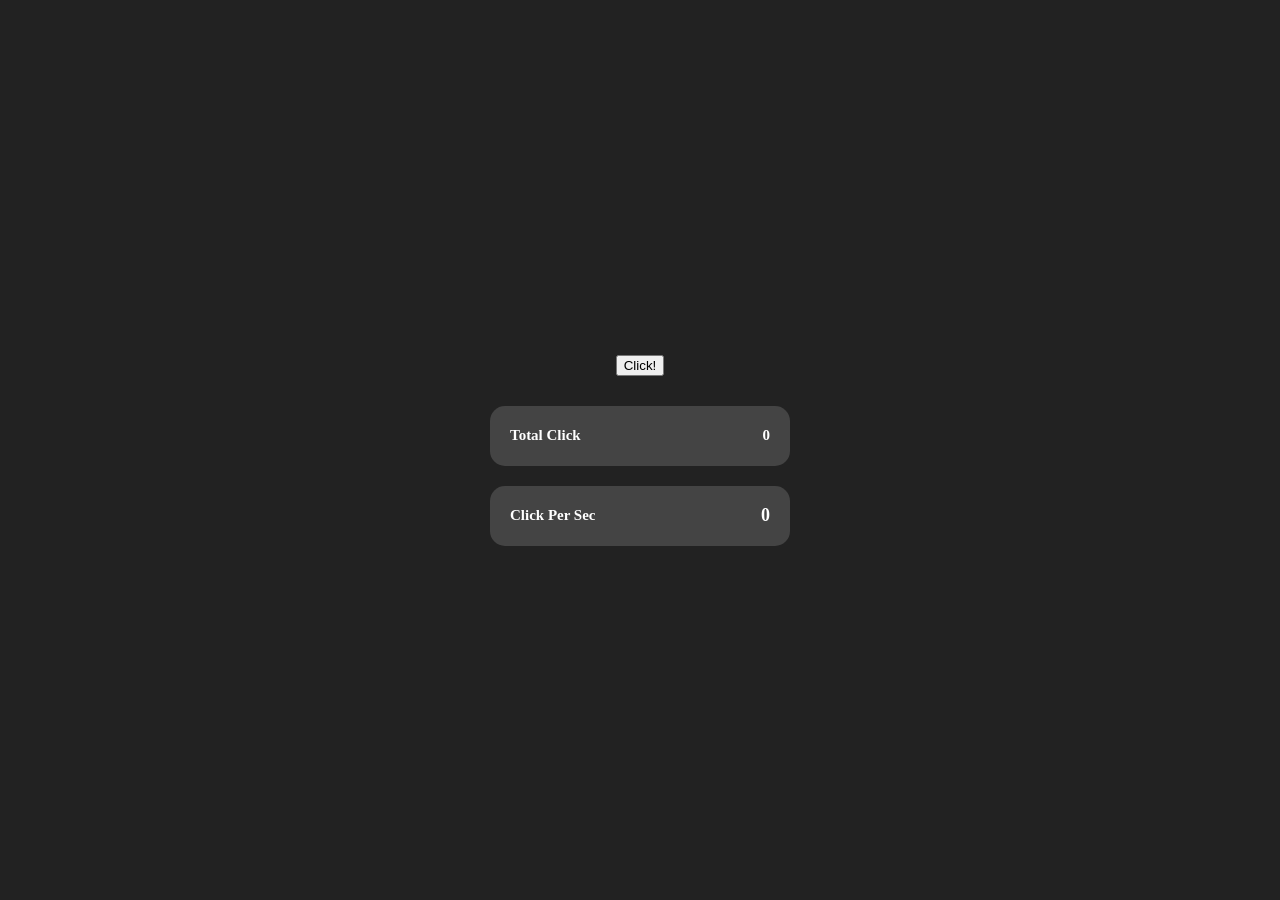
==== index.html @ 755f74ff "Remove duplicate script tag in index.html Signed-off-by: facrin222 <mandu0611@naver.com>" ====
<!DOCTYPE html>
<html lang="ko">
<head>
    <meta charset="UTF-8">
    <meta name="viewport" content="width=device-width, initial-scale=1.0">

    <title>Just Click in Circle</title>

    <link rel="stylesheet" href="main/style.css">
    <script src="main/script.js" defer></script>
</head>
<body>
    <!-- basic button -->
    <button id="clickButton">Click!</button>

    <!-- TC display -->
    <div id="clickDisplay">
        <span id="clickLabel">Total Click</span>
        <span id="clickCount">0</span>
    </div>

    <!-- CPS display -->
    <div id="clickPerSecDisplay">
        <span id="clickPerSecLabel">Click Per Sec</span>
        <span id="clickPerSec">0</span>
    </div>
</body>
</html>
---- main/style.css ----
body {
    margin: 0;

    width: 100vw;
    height: 100vh;

    display: flex;
    flex-direction: column;
    justify-content: center;
    align-items: center;
    gap: 30px;

    background-color: #222;
}

#clickDisplay,
#clickPerSecDisplay {
    width: 300px;
    height: 60px;

    display: flex;
    align-items: center;
    justify-content: space-between;

    padding: 0 20px;
    box-sizing: border-box;

    border-radius: 15px;

    background-color: #444;
}

#clickPerSecDisplay {
    margin-top: -10px;
}

#clickLabel,
#clickCount,
#clickPerSecLabel {
    font-size: 15px;
    font-weight: bold;

    color: white;
}

#clickPerSec {
    font-size: 18px;
    font-weight: bold;

    color: white;
}
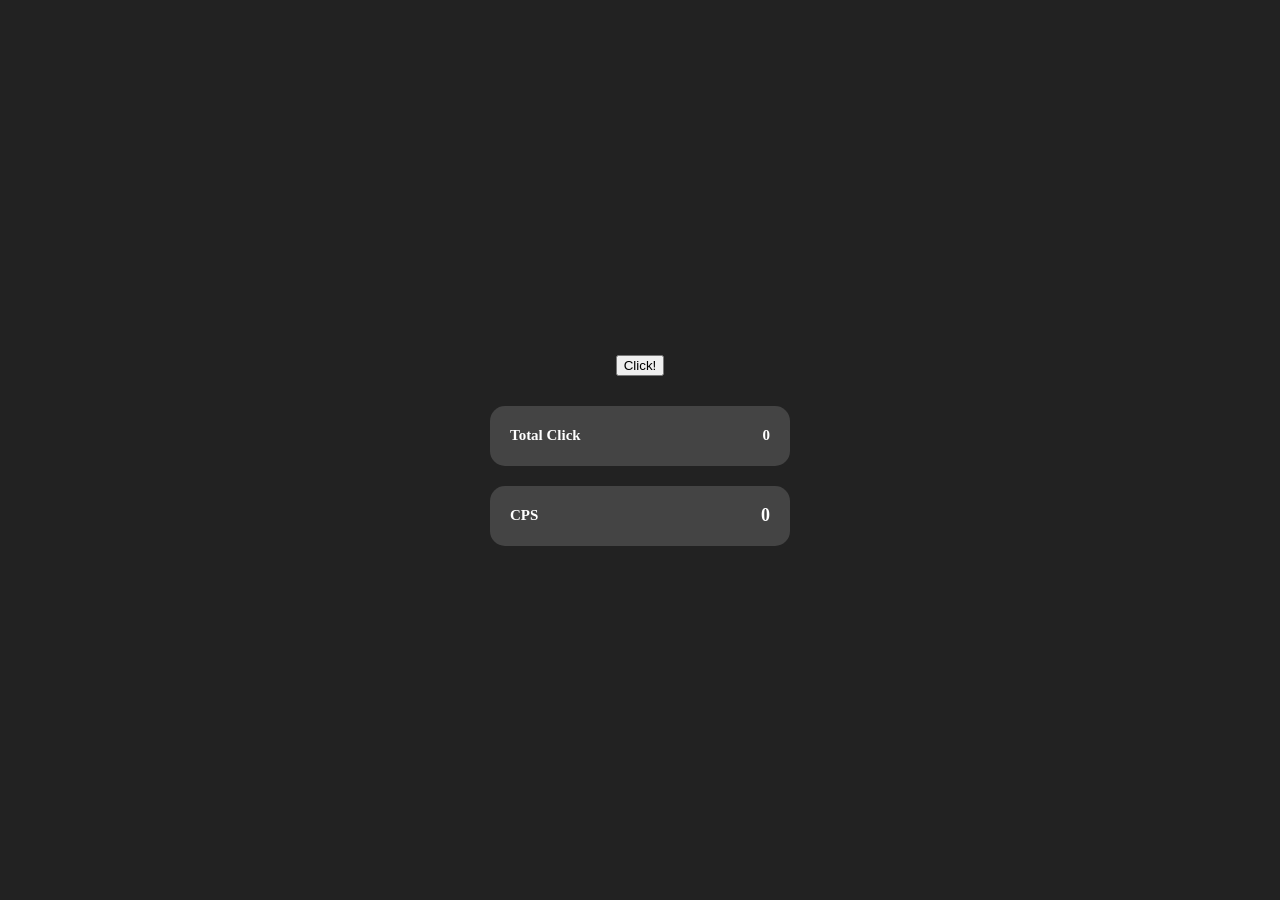
==== commit 244c28b3: "Update index.html Signed-off-by: facrin222 <mandu0611@naver.com>" ====
--- a/index.html
+++ b/index.html
@@ -21,7 +21,7 @@
 
     <!-- CPS display -->
     <div id="clickPerSecDisplay">
-        <span id="clickPerSecLabel">Click Per Sec</span>
+        <span id="clickPerSecLabel">CPS</span>
         <span id="clickPerSec">0</span>
     </div>
 </body>
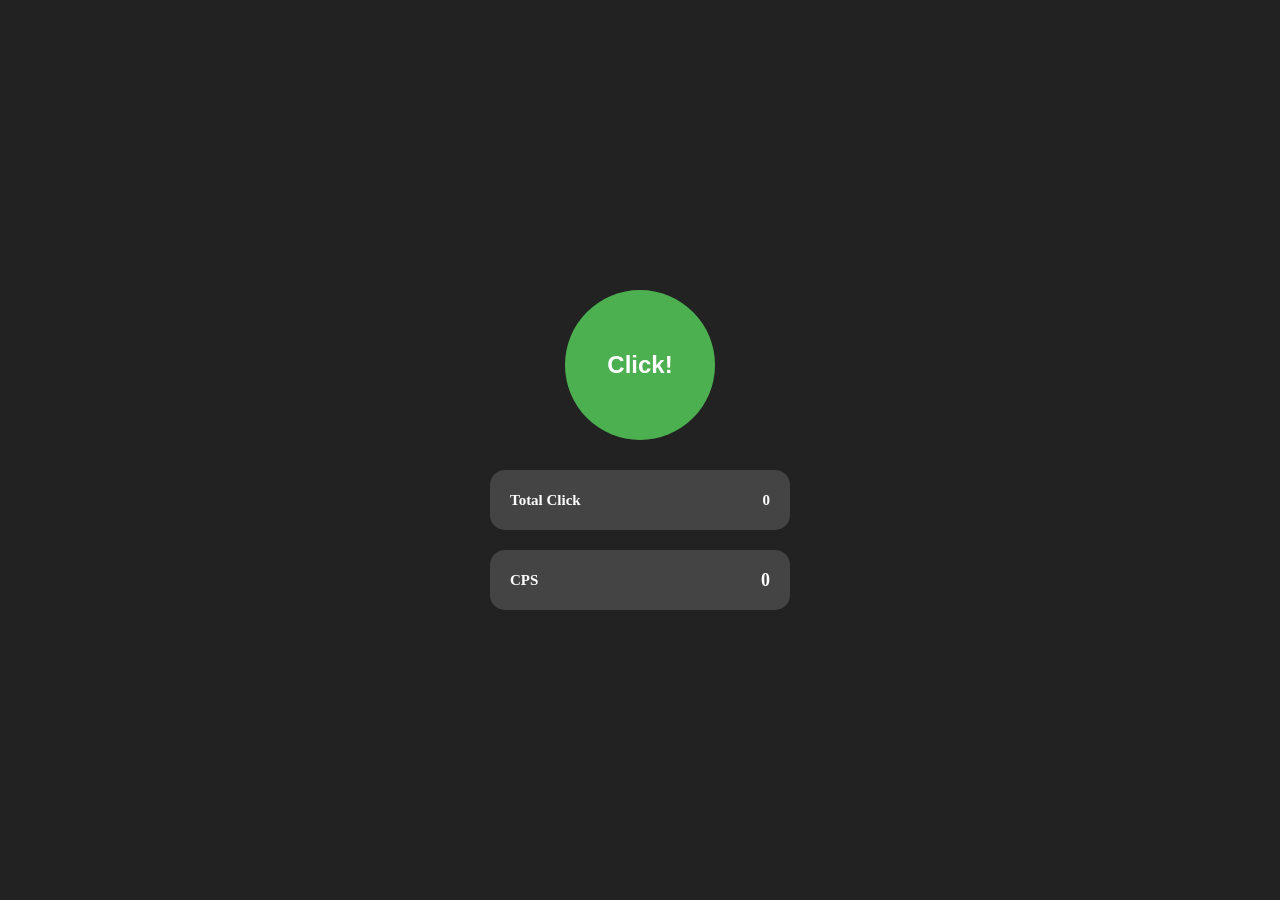
==== commit c99e4c91: "Pending changes exported from your codespace" ====
--- a/index.html
+++ b/index.html
@@ -24,5 +24,42 @@
         <span id="clickPerSecLabel">CPS</span>
         <span id="clickPerSec">0</span>
     </div>
+
+    <!-- ===== Side Panel Module ===== -->
+<aside id="sidePanel" class="side-panel">
+
+    <!-- Tab Buttons -->
+    <nav class="side-tab-list">
+        <button class="side-tab active" data-tab="clickTab">
+            <span>Click</span>
+            <span class="tab-current">C</span>
+        </button>
+
+        <button class="side-tab" data-tab="upgradeTab">
+            <span>Click Upgrades</span>
+            <span class="tab-current"></span>
+        </button>
+
+        <button class="side-tab" data-tab="optionTab">
+            <span>Options</span>
+            <span class="tab-current"></span>
+        </button>
+    </nav>
+
+    <!-- Tab Contents -->
+    <section id="clickTab" class="side-tab-content active">
+    </section>
+
+    <section id="upgradeTab" class="side-tab-content">
+    </section>
+
+    <section id="optionTab" class="side-tab-content">
+        <div class="option-buttons">
+            <button class="option-button"></button>
+            <button class="option-button"></button>
+        </div>
+    </section>
+
+</aside>
 </body>
 </html>
--- a/main/style.css
+++ b/main/style.css
@@ -1,15 +1,12 @@
 body {
     margin: 0;
-
     width: 100vw;
     height: 100vh;
-
     display: flex;
     flex-direction: column;
     justify-content: center;
     align-items: center;
     gap: 30px;
-
     background-color: #222;
 }
 
@@ -17,16 +14,12 @@
 #clickPerSecDisplay {
     width: 300px;
     height: 60px;
-
     display: flex;
     align-items: center;
     justify-content: space-between;
-
     padding: 0 20px;
     box-sizing: border-box;
-
     border-radius: 15px;
-
     background-color: #444;
 }
 
@@ -36,16 +29,165 @@
 
 #clickLabel,
 #clickCount,
-#clickPerSecLabel {
+#clickPerSecLabel,
+#clickPerSec {
     font-size: 15px;
+    font-weight: bold;
+    color: white;
+}
+
+#clickPerSec {
+    font-size: 18px;
+}
+
+#clickButton {
+    width: 150px;
+    height: 150px;
+    border: none;
+    border-radius: 50%;
+    background-color: #4caf50;
+    color: white;
+    font-size: 24px;
+    font-weight: bold;
+    cursor: pointer;
+}
+
+/* ===== Side Panel Module ===== */
+
+.side-panel {
+    display: none;
+
+    position: fixed;
+    left: 0;
+    top: 0;
+
+    width: 12vw;
+    min-width: 150px;
+    max-width: 230px;
+    height: 100vh;
+
+    box-sizing: border-box;
+
+    border-right: 5px solid #C9C9C9;
+
+    background-color: #222;
+
+    z-index: 100;
+}
+
+
+/* ===== Tab List ===== */
+
+.side-tab-list {
+    display: flex;
+    flex-direction: column;
+
+    gap: 0;
+}
+
+
+/* ===== Individual Tab ===== */
+
+.side-tab {
+    position: relative;
+
+    width: 60px;
+    height: 60px;
+
+    display: flex;
+    align-items: center;
+    justify-content: space-between;
+
+    padding: 0 6px;
+
+    box-sizing: border-box;
+
+    border: none;
+    border-bottom: 2px solid #FFFFFF;
+
+    background-color: #444;
+    color: white;
+
+    font-size: 11px;
+    font-weight: bold;
+
+    cursor: pointer;
+
+    text-align: left;
+}
+
+.side-tab:last-child {
+    border-bottom: none;
+}
+
+.side-tab.active {
+    background-color: #555;
+}
+
+
+/* ===== Current Tab Indicator ===== */
+
+.tab-current {
+    margin-left: 3px;
+
+    font-size: 12px;
     font-weight: bold;
 
     color: white;
 }
 
-#clickPerSec {
-    font-size: 18px;
-    font-weight: bold;
 
-    color: white;
+/* ===== Tab Content ===== */
+
+.side-tab-content {
+    display: none;
+
+    width: 100%;
+    height: calc(100vh - 180px);
+
+    box-sizing: border-box;
+}
+
+.side-tab-content.active {
+    display: block;
+}
+
+
+/* ===== Options ===== */
+
+#optionTab {
+    display: none;
+
+    align-items: center;
+    justify-content: center;
+}
+
+#optionTab.active {
+    display: flex;
+}
+
+.option-buttons {
+    display: flex;
+    flex-direction: column;
+
+    align-items: center;
+    justify-content: center;
+
+    gap: 10px;
+}
+
+.option-button {
+    width: 40px;
+    height: 20px;
+
+    padding: 0;
+
+    box-sizing: border-box;
+
+    border: 2px solid #FFA473;
+    border-radius: 8px;
+
+    background-color: transparent;
+
+    cursor: pointer;
 }
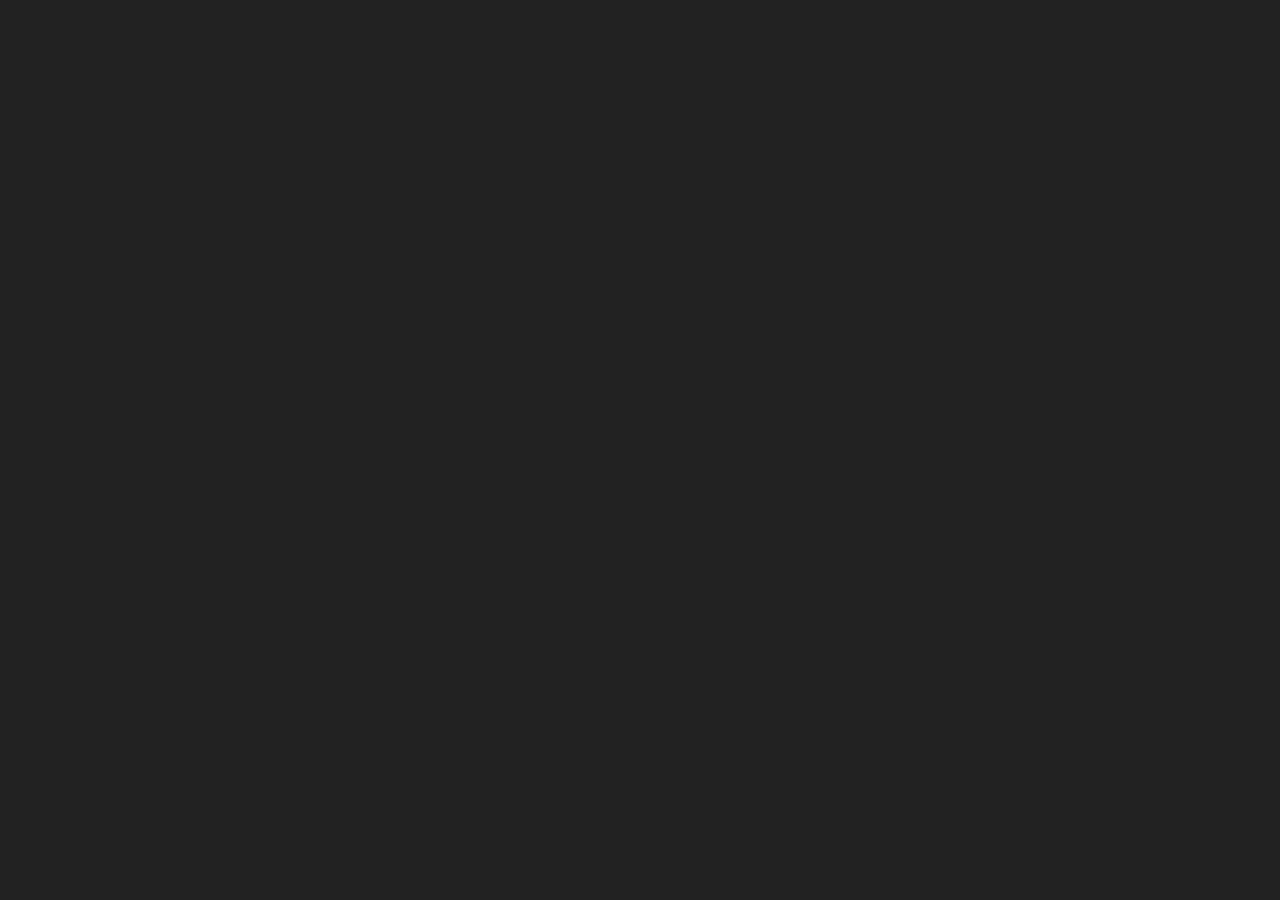
==== commit 9f81c15f: "Update index.html Signed-off-by: facrin222 <mandu0611@naver.com>" ====
--- a/index.html
+++ b/index.html
@@ -10,56 +10,71 @@
     <script src="main/script.js" defer></script>
 </head>
 <body>
-    <!-- basic button -->
+
+<!-- ===== Side Panel Module =====
+     Total Click이 10 이상이 되면 나타나는 왼쪽 탭 메뉴.
+     data-tab 값은 아래 메인 탭 섹션의 id와 반드시 일치해야 함. -->
+<aside id="sidePanel" class="side-panel">
+
+    <nav class="side-tab-list">
+
+        <button class="side-tab active" data-tab="clickMain">
+            <span>Click</span>
+            <span class="tab-current">C</span>
+        </button>
+
+        <button class="side-tab" data-tab="upgradeMain">
+            <span>Click Upgrades</span>
+            <span class="tab-current"></span>
+        </button>
+
+        <button class="side-tab" data-tab="optionMain">
+            <span>Options</span>
+            <span class="tab-current"></span>
+        </button>
+
+    </nav>
+
+</aside>
+
+
+<!-- ===== Main Tab Content Module =====
+     각 섹션이 하나의 탭 화면.
+     .active 클래스가 붙은 섹션만 표시되고, 내용물은 화면 중앙에 정렬됨. -->
+
+<!-- [Click 탭] 기본 클릭 버튼 + Total Click / CPS 표시 -->
+<section id="clickMain" class="main-tab-content active">
+
+    <!-- 클릭 버튼 -->
     <button id="clickButton">Click!</button>
 
-    <!-- TC display -->
+    <!-- Total Click 표시 -->
     <div id="clickDisplay">
         <span id="clickLabel">Total Click</span>
         <span id="clickCount">0</span>
     </div>
 
-    <!-- CPS display -->
+    <!-- CPS(초당 클릭 수) 표시 -->
     <div id="clickPerSecDisplay">
         <span id="clickPerSecLabel">CPS</span>
         <span id="clickPerSec">0</span>
     </div>
 
-    <!-- ===== Side Panel Module ===== -->
-<aside id="sidePanel" class="side-panel">
+</section>
 
-    <!-- Tab Buttons -->
-    <nav class="side-tab-list">
-        <button class="side-tab active" data-tab="clickTab">
-            <span>Click</span>
-            <span class="tab-current">C</span>
-        </button>
+<!-- [Click Upgrades 탭] 내용은 나중에 추가 -->
+<section id="upgradeMain" class="main-tab-content">
+</section>
 
-        <button class="side-tab" data-tab="upgradeTab">
-            <span>Click Upgrades</span>
-            <span class="tab-current"></span>
-        </button>
+<!-- [Options 탭] 옵션 버튼 모음 -->
+<section id="optionMain" class="main-tab-content">
 
-        <button class="side-tab" data-tab="optionTab">
-            <span>Options</span>
-            <span class="tab-current"></span>
-        </button>
-    </nav>
+    <div class="option-buttons">
+        <button class="option-button"></button>
+        <button class="option-button"></button>
+    </div>
 
-    <!-- Tab Contents -->
-    <section id="clickTab" class="side-tab-content active">
-    </section>
+</section>
 
-    <section id="upgradeTab" class="side-tab-content">
-    </section>
-
-    <section id="optionTab" class="side-tab-content">
-        <div class="option-buttons">
-            <button class="option-button"></button>
-            <button class="option-button"></button>
-        </div>
-    </section>
-
-</aside>
 </body>
 </html>
--- a/main/style.css
+++ b/main/style.css
@@ -55,15 +55,15 @@
 /* ===== Side Panel Module ===== */
 
 .side-panel {
+    --side-panel-width: clamp(150px, 12vw, 230px);
+
     display: none;
 
     position: fixed;
     left: 0;
     top: 0;
 
-    width: 12vw;
-    min-width: 150px;
-    max-width: 230px;
+    width: var(--side-panel-width);
     height: 100vh;
 
     box-sizing: border-box;
@@ -83,22 +83,22 @@
     flex-direction: column;
 
     gap: 0;
+
+    width: 100%;
 }
 
 
 /* ===== Individual Tab ===== */
 
 .side-tab {
-    position: relative;
-
-    width: 60px;
+    width: 100%;
     height: 60px;
 
     display: flex;
     align-items: center;
     justify-content: space-between;
 
-    padding: 0 6px;
+    padding: 0 10px;
 
     box-sizing: border-box;
 
@@ -108,7 +108,7 @@
     background-color: #444;
     color: white;
 
-    font-size: 11px;
+    font-size: 12px;
     font-weight: bold;
 
     cursor: pointer;
@@ -128,7 +128,7 @@
 /* ===== Current Tab Indicator ===== */
 
 .tab-current {
-    margin-left: 3px;
+    margin-left: 5px;
 
     font-size: 12px;
     font-weight: bold;
@@ -137,34 +137,38 @@
 }
 
 
-/* ===== Tab Content ===== */
+/* ===== Main Tab Content Module ===== */
 
-.side-tab-content {
+.main-tab-content {
     display: none;
 
-    width: 100%;
-    height: calc(100vh - 180px);
+    position: fixed;
+
+    left: clamp(150px, 12vw, 230px);
+    top: 0;
+
+    width: calc(100vw - clamp(150px, 12vw, 230px));
+    height: 100vh;
 
     box-sizing: border-box;
-}
 
-.side-tab-content.active {
-    display: block;
+    z-index: 50;
 }
 
 
 /* ===== Options ===== */
 
-#optionTab {
-    display: none;
-
+#optionMain {
     align-items: center;
     justify-content: center;
 }
 
-#optionTab.active {
+#optionMain.active {
     display: flex;
 }
+
+
+/* ===== Option Buttons ===== */
 
 .option-buttons {
     display: flex;
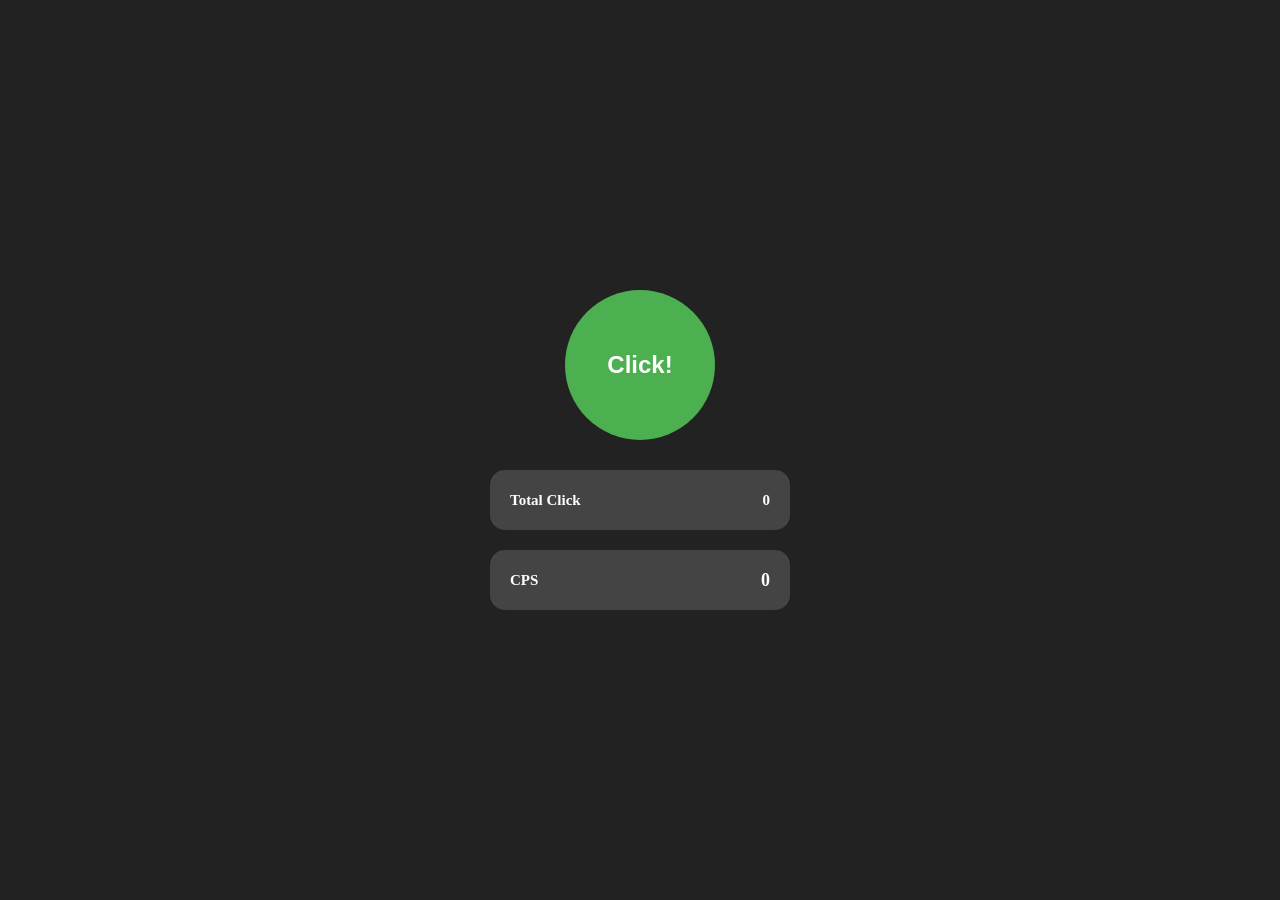
==== commit 8003b8f6: "Update index.html Signed-off-by: facrin222 <mandu0611@naver.com>" ====
--- a/index.html
+++ b/index.html
@@ -70,8 +70,23 @@
 <section id="optionMain" class="main-tab-content">
 
     <div class="option-buttons">
-        <button class="option-button"></button>
-        <button class="option-button"></button>
+
+        <!-- EXP: 현재 데이터를 JSON 문자열로 내보내기 (아래 입력창에 표시 + 클립보드 복사) -->
+        <button id="exportButton" class="option-button" title="Export data as JSON">EXP</button>
+
+        <!-- IMP: 아래 입력창의 JSON 문자열을 불러와서 적용 -->
+        <button id="importButton" class="option-button" title="Import data from JSON">IMP</button>
+
+        <!-- SAVE: 즉시 저장 (자동 저장 타이머도 새로 시작) -->
+        <button id="saveButton" class="option-button" title="Save now">SAVE</button>
+
+        <!-- Export 결과 표시 / Import 할 문자열 붙여넣기 -->
+        <textarea id="dataTextarea" class="option-textarea" spellcheck="false"
+                  placeholder="Paste JSON here, then press IMP"></textarea>
+
+        <!-- 동작 결과 메시지 (Saved, Imported 등) -->
+        <div id="optionMessage" class="option-message"></div>
+
     </div>
 
 </section>
--- a/main/style.css
+++ b/main/style.css
@@ -1,44 +1,63 @@
+/* ===== Global Variables =====
+   자주 쓰는 값을 한 곳에서 관리 (수정할 때 여기만 바꾸면 됨) */
+
+:root {
+    /* 사이드 패널 너비 (화면 크기에 따라 150px ~ 230px) */
+    --side-panel-width: clamp(150px, 12vw, 230px);
+
+    /* 메인 탭 화면의 왼쪽 시작 위치
+       기본값 0 = 사이드 패널이 없을 때 전체 화면 중앙 정렬 */
+    --content-left: 0px;
+}
+
+/* 사이드 패널이 열리면(body.panel-open) 메인 화면이 패널 오른쪽 영역으로 이동 */
+body.panel-open {
+    --content-left: var(--side-panel-width);
+}
+
+
+/* ===== Base Layout ===== */
+
 body {
     margin: 0;
     width: 100vw;
     height: 100vh;
-    display: flex;
+    overflow: hidden;
+    background-color: #222;
+}
+
+
+/* ===== Main Tab Content Module =====
+   모든 메인 탭 공통 규칙.
+   - 기본은 숨김, .active가 붙은 탭만 표시
+   - 표시될 때 내부 요소를 세로 방향으로 화면 정중앙에 정렬 */
+
+.main-tab-content {
+    display: none;
+
+    position: fixed;
+    top: 0;
+    left: var(--content-left);
+
+    width: calc(100vw - var(--content-left));
+    height: 100vh;
+
+    box-sizing: border-box;
+
     flex-direction: column;
+    align-items: center;
     justify-content: center;
-    align-items: center;
     gap: 30px;
-    background-color: #222;
-}
-
-#clickDisplay,
-#clickPerSecDisplay {
-    width: 300px;
-    height: 60px;
-    display: flex;
-    align-items: center;
-    justify-content: space-between;
-    padding: 0 20px;
-    box-sizing: border-box;
-    border-radius: 15px;
-    background-color: #444;
-}
-
-#clickPerSecDisplay {
-    margin-top: -10px;
-}
-
-#clickLabel,
-#clickCount,
-#clickPerSecLabel,
-#clickPerSec {
-    font-size: 15px;
-    font-weight: bold;
-    color: white;
-}
-
-#clickPerSec {
-    font-size: 18px;
-}
+
+    z-index: 50;
+}
+
+.main-tab-content.active {
+    display: flex;
+}
+
+
+/* ===== Click Tab: 클릭 버튼 ===== */
 
 #clickButton {
     width: 150px;
@@ -52,11 +71,45 @@
     cursor: pointer;
 }
 
-/* ===== Side Panel Module ===== */
+
+/* ===== Click Tab: Total Click / CPS 표시 박스 ===== */
+
+#clickDisplay,
+#clickPerSecDisplay {
+    width: 300px;
+    height: 60px;
+    display: flex;
+    align-items: center;
+    justify-content: space-between;
+    padding: 0 20px;
+    box-sizing: border-box;
+    border-radius: 15px;
+    background-color: #444;
+}
+
+/* CPS 박스는 Total Click 박스에 조금 더 가깝게 붙임 */
+#clickPerSecDisplay {
+    margin-top: -10px;
+}
+
+#clickLabel,
+#clickCount,
+#clickPerSecLabel,
+#clickPerSec {
+    font-size: 15px;
+    font-weight: bold;
+    color: white;
+}
+
+#clickPerSec {
+    font-size: 18px;
+}
+
+
+/* ===== Side Panel Module =====
+   기본은 숨김, body.panel-open이 붙으면 표시 */
 
 .side-panel {
-    --side-panel-width: clamp(150px, 12vw, 230px);
-
     display: none;
 
     position: fixed;
@@ -67,28 +120,28 @@
     height: 100vh;
 
     box-sizing: border-box;
-
     border-right: 5px solid #C9C9C9;
-
     background-color: #222;
 
     z-index: 100;
 }
 
-
-/* ===== Tab List ===== */
+body.panel-open .side-panel {
+    display: block;
+}
+
+
+/* ===== Side Tab List ===== */
 
 .side-tab-list {
     display: flex;
     flex-direction: column;
-
     gap: 0;
-
     width: 100%;
 }
 
 
-/* ===== Individual Tab ===== */
+/* ===== Individual Side Tab ===== */
 
 .side-tab {
     width: 100%;
@@ -99,7 +152,6 @@
     justify-content: space-between;
 
     padding: 0 10px;
-
     box-sizing: border-box;
 
     border: none;
@@ -112,7 +164,6 @@
     font-weight: bold;
 
     cursor: pointer;
-
     text-align: left;
 }
 
@@ -120,63 +171,29 @@
     border-bottom: none;
 }
 
+/* 현재 선택된 탭 */
 .side-tab.active {
     background-color: #555;
 }
 
 
-/* ===== Current Tab Indicator ===== */
+/* ===== Current Tab Indicator (현재 탭 표시 "C") ===== */
 
 .tab-current {
     margin-left: 5px;
-
     font-size: 12px;
     font-weight: bold;
-
-    color: white;
-}
-
-
-/* ===== Main Tab Content Module ===== */
-
-.main-tab-content {
-    display: none;
-
-    position: fixed;
-
-    left: clamp(150px, 12vw, 230px);
-    top: 0;
-
-    width: calc(100vw - clamp(150px, 12vw, 230px));
-    height: 100vh;
-
-    box-sizing: border-box;
-
-    z-index: 50;
-}
-
-
-/* ===== Options ===== */
-
-#optionMain {
+    color: white;
+}
+
+
+/* ===== Options Tab: 옵션 버튼 ===== */
+
+.option-buttons {
+    display: flex;
+    flex-direction: column;
     align-items: center;
     justify-content: center;
-}
-
-#optionMain.active {
-    display: flex;
-}
-
-
-/* ===== Option Buttons ===== */
-
-.option-buttons {
-    display: flex;
-    flex-direction: column;
-
-    align-items: center;
-    justify-content: center;
-
     gap: 10px;
 }
 
@@ -185,13 +202,11 @@
     height: 20px;
 
     padding: 0;
-
     box-sizing: border-box;
 
     border: 2px solid #FFA473;
     border-radius: 8px;
 
     background-color: transparent;
-
     cursor: pointer;
-}+}
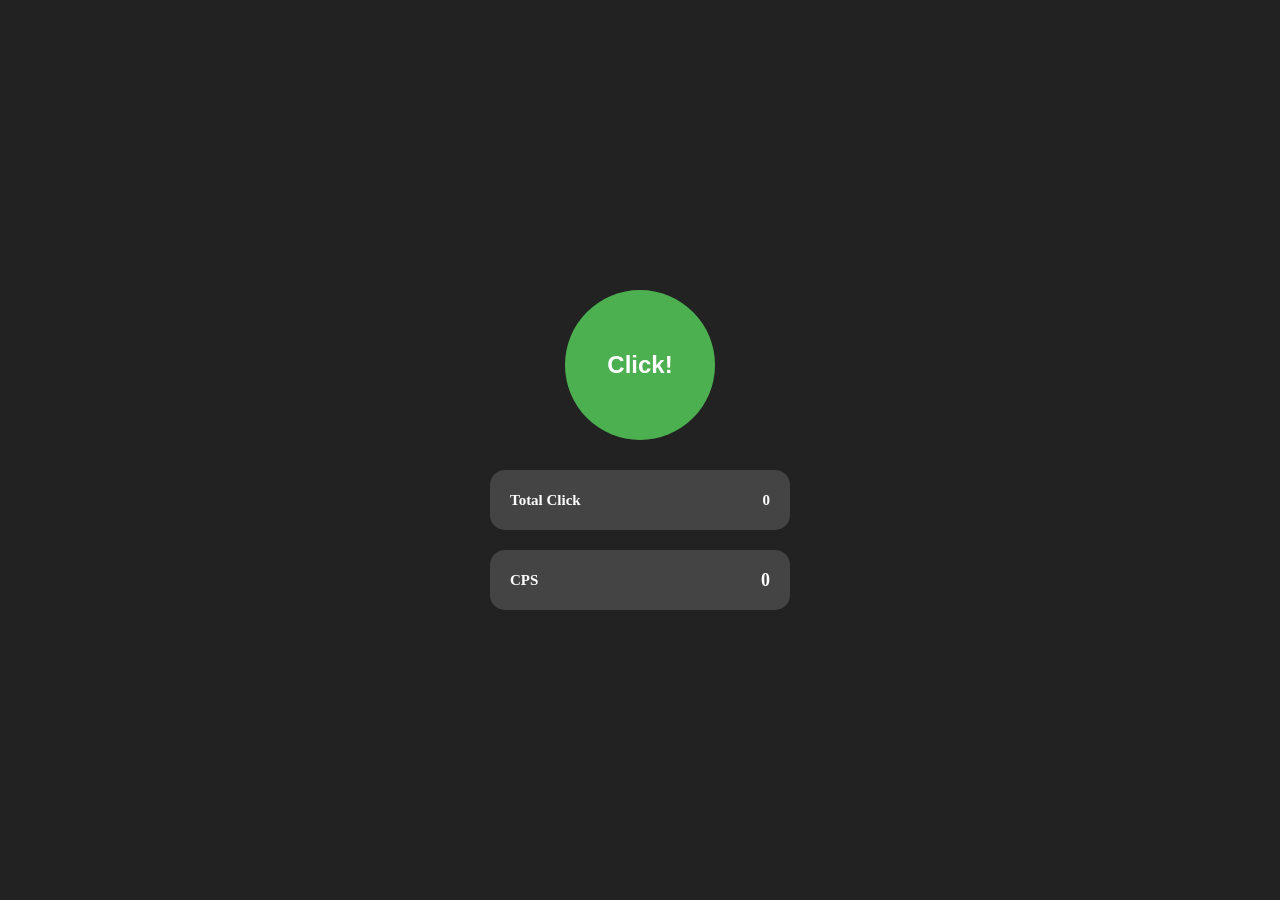
==== commit 9dce1ff2: "Update index.html Signed-off-by: facrin222 <mandu0611@naver.com>" ====
--- a/index.html
+++ b/index.html
@@ -72,10 +72,10 @@
     <div class="option-buttons">
 
         <!-- EXP: 현재 데이터를 JSON 문자열로 내보내기 (아래 입력창에 표시 + 클립보드 복사) -->
-        <button id="exportButton" class="option-button" title="Export data as JSON">EXP</button>
+        <button id="exportButton" class="option-button" title="Export data as JSON">EXPORT</button>
 
         <!-- IMP: 아래 입력창의 JSON 문자열을 불러와서 적용 -->
-        <button id="importButton" class="option-button" title="Import data from JSON">IMP</button>
+        <button id="importButton" class="option-button" title="Import data from JSON">IMPORT</button>
 
         <!-- SAVE: 즉시 저장 (자동 저장 타이머도 새로 시작) -->
         <button id="saveButton" class="option-button" title="Save now">SAVE</button>
--- a/main/style.css
+++ b/main/style.css
@@ -2,21 +2,18 @@
    자주 쓰는 값을 한 곳에서 관리 (수정할 때 여기만 바꾸면 됨) */
 
 :root {
-    /* 사이드 패널 너비 (화면 크기에 따라 150px ~ 230px) */
+    /* 왼쪽 탭 영역의 너비 (화면 크기에 따라 150px ~ 230px) */
     --side-panel-width: clamp(150px, 12vw, 230px);
 
-    /* 메인 탭 화면의 왼쪽 시작 위치
-       기본값 0 = 사이드 패널이 없을 때 전체 화면 중앙 정렬 */
-    --content-left: 0px;
-}
-
-/* 사이드 패널이 열리면(body.panel-open) 메인 화면이 패널 오른쪽 영역으로 이동 */
-body.panel-open {
-    --content-left: var(--side-panel-width);
-}
-
-
-/* ===== Base Layout ===== */
+    /* 영역이 열리는 속도 */
+    --panel-speed: 0.35s;
+}
+
+
+/* ===== Base Layout =====
+   화면 전체를 [왼쪽 탭 영역 | 메인 영역] 2열로 나눔.
+   기본(닫힘)은 왼쪽 열 너비가 0이라 메인이 화면 전체를 사용하고,
+   body.panel-open이 붙으면 왼쪽 열이 열리면서 세로줄이 그어진 것처럼 보임. */
 
 body {
     margin: 0;
@@ -24,32 +21,115 @@
     height: 100vh;
     overflow: hidden;
     background-color: #222;
+
+    display: grid;
+    grid-template-columns: 0px 1fr;           /* 닫힘 */
+    transition: grid-template-columns var(--panel-speed) ease;
+}
+
+body.panel-open {
+    grid-template-columns: var(--side-panel-width) 1fr;   /* 열림 */
+}
+
+
+/* ===== Side Panel Module =====
+   메인 화면 왼쪽에 붙어 있는 탭 영역.
+   별도 배경 없이 오른쪽 세로줄(border)만 있어서
+   하나의 화면이 둘로 나뉜 것처럼 보임. */
+
+.side-panel {
+    grid-column: 1;
+    grid-row: 1;
+
+    min-width: 0;              /* 열 너비가 0일 때 내용이 밀고 나오지 않게 */
+    height: 100%;
+    overflow: hidden;
+    visibility: hidden;        /* 닫혀 있을 때 클릭/키보드 접근 차단 */
+
+    box-sizing: border-box;
+}
+
+body.panel-open .side-panel {
+    visibility: visible;
+    border-right: 5px solid #C9C9C9;   /* 영역을 나누는 세로줄 */
+}
+
+
+/* ===== Side Tab List ===== */
+
+.side-tab-list {
+    display: flex;
+    flex-direction: column;
+    gap: 0;
+    width: 100%;
+}
+
+
+/* ===== Individual Side Tab ===== */
+
+.side-tab {
+    width: 100%;
+    height: 60px;
+
+    display: flex;
+    align-items: center;
+    justify-content: space-between;
+
+    padding: 0 10px;
+    box-sizing: border-box;
+
+    border: none;
+    border-bottom: 2px solid #FFFFFF;
+
+    background-color: #444;
+    color: white;
+
+    font-size: 12px;
+    font-weight: bold;
+    white-space: nowrap;       /* 좁아지는 동안 글자가 줄바꿈되지 않게 */
+
+    cursor: pointer;
+    text-align: left;
+}
+
+.side-tab:last-child {
+    border-bottom: none;
+}
+
+/* 현재 선택된 탭 */
+.side-tab.active {
+    background-color: #555;
+}
+
+
+/* ===== Current Tab Indicator (현재 탭 표시 "C") ===== */
+
+.tab-current {
+    margin-left: 5px;
+    font-size: 12px;
+    font-weight: bold;
+    color: white;
 }
 
 
 /* ===== Main Tab Content Module =====
    모든 메인 탭 공통 규칙.
    - 기본은 숨김, .active가 붙은 탭만 표시
-   - 표시될 때 내부 요소를 세로 방향으로 화면 정중앙에 정렬 */
+   - 오른쪽 열(남은 공간) 안에서 내부 요소를 정중앙에 정렬 */
 
 .main-tab-content {
     display: none;
 
-    position: fixed;
-    top: 0;
-    left: var(--content-left);
-
-    width: calc(100vw - var(--content-left));
-    height: 100vh;
-
+    grid-column: 2;
+    grid-row: 1;
+
+    min-width: 0;
     box-sizing: border-box;
 
     flex-direction: column;
     align-items: center;
     justify-content: center;
     gap: 30px;
-
-    z-index: 50;
 }
 
 .main-tab-content.active {
@@ -106,87 +186,6 @@
 }
 
 
-/* ===== Side Panel Module =====
-   기본은 숨김, body.panel-open이 붙으면 표시 */
-
-.side-panel {
-    display: none;
-
-    position: fixed;
-    left: 0;
-    top: 0;
-
-    width: var(--side-panel-width);
-    height: 100vh;
-
-    box-sizing: border-box;
-    border-right: 5px solid #C9C9C9;
-    background-color: #222;
-
-    z-index: 100;
-}
-
-body.panel-open .side-panel {
-    display: block;
-}
-
-
-/* ===== Side Tab List ===== */
-
-.side-tab-list {
-    display: flex;
-    flex-direction: column;
-    gap: 0;
-    width: 100%;
-}
-
-
-/* ===== Individual Side Tab ===== */
-
-.side-tab {
-    width: 100%;
-    height: 60px;
-
-    display: flex;
-    align-items: center;
-    justify-content: space-between;
-
-    padding: 0 10px;
-    box-sizing: border-box;
-
-    border: none;
-    border-bottom: 2px solid #FFFFFF;
-
-    background-color: #444;
-    color: white;
-
-    font-size: 12px;
-    font-weight: bold;
-
-    cursor: pointer;
-    text-align: left;
-}
-
-.side-tab:last-child {
-    border-bottom: none;
-}
-
-/* 현재 선택된 탭 */
-.side-tab.active {
-    background-color: #555;
-}
-
-
-/* ===== Current Tab Indicator (현재 탭 표시 "C") ===== */
-
-.tab-current {
-    margin-left: 5px;
-    font-size: 12px;
-    font-weight: bold;
-    color: white;
-}
-
-
 /* ===== Options Tab: 옵션 버튼 ===== */
 
 .option-buttons {
@@ -198,8 +197,8 @@
 }
 
 .option-button {
-    width: 40px;
-    height: 20px;
+    width: 300px;
+    height: 60px;
 
     padding: 0;
     box-sizing: border-box;
@@ -209,4 +208,46 @@
 
     background-color: transparent;
     cursor: pointer;
-}
+
+    /* 버튼 안 글자 (작은 버튼 크기에 맞춤) */
+    color: #FFA473;
+    font-size: 20px;
+    font-weight: bold;
+    white-space: nowrap;
+}
+
+/* 마우스를 올렸을 때 살짝 강조 */
+.option-button:hover {
+    background-color: rgba(255, 164, 115, 0.15);
+}
+
+
+/* ===== Options Tab: JSON 입력창 (Export 결과 / Import 입력) ===== */
+
+.option-textarea {
+    width: 260px;
+    height: 80px;
+
+    margin-top: 10px;
+    padding: 8px;
+    box-sizing: border-box;
+
+    border: 2px solid #666;
+    border-radius: 8px;
+
+    background-color: #333;
+    color: white;
+
+    font-size: 12px;
+    resize: none;
+}
+
+
+/* ===== Options Tab: 결과 메시지 =====
+   높이를 고정해서 메시지가 나타나도 버튼 위치가 흔들리지 않게 함 */
+
+.option-message {
+    height: 16px;
+    font-size: 12px;
+    color: #FFA473;
+}
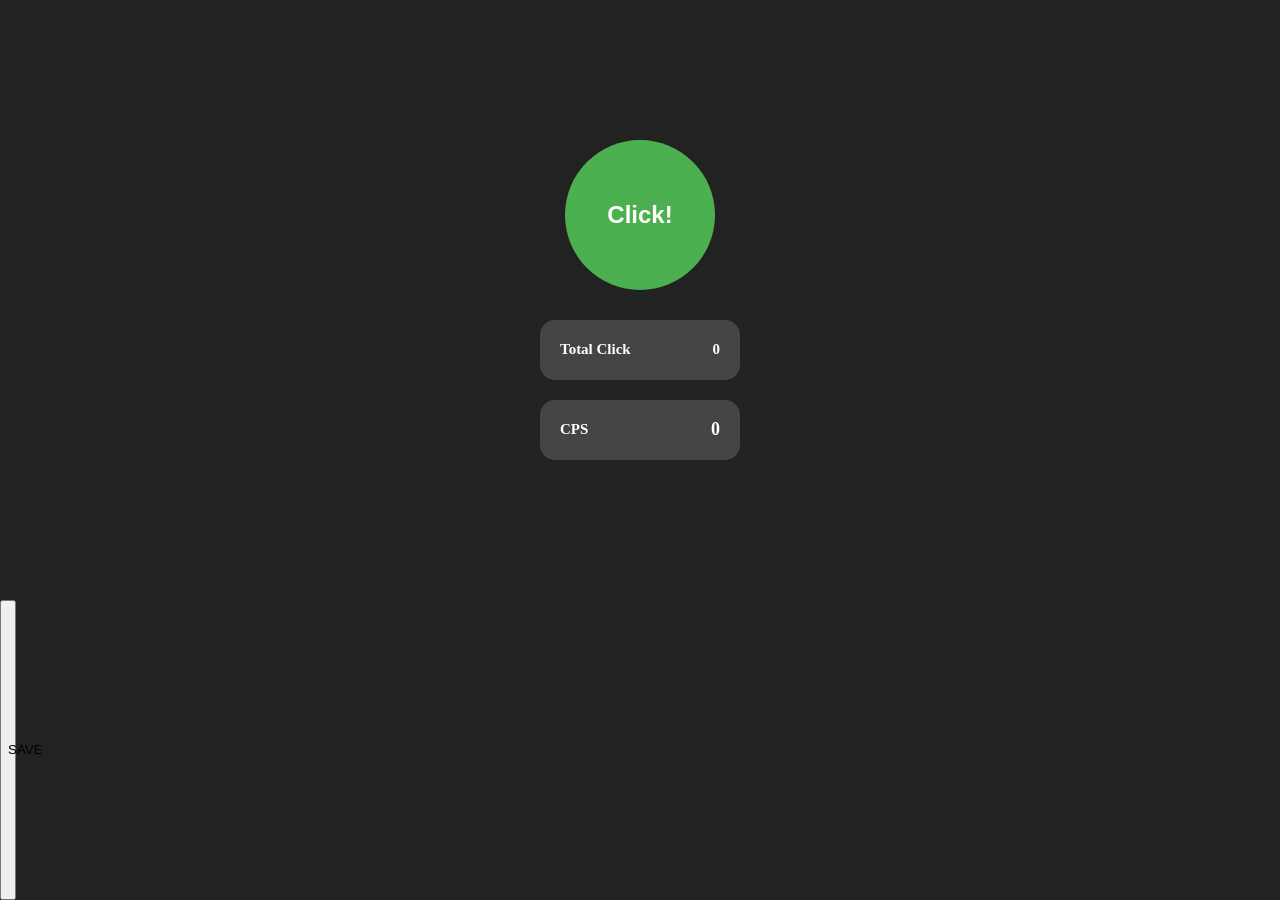
==== commit c191b353: "Update index.html Signed-off-by: facrin222 <mandu0611@naver.com>" ====
--- a/index.html
+++ b/index.html
@@ -38,6 +38,13 @@
 </aside>
 
 
+<!-- ===== Save Button Module =====
+     어느 탭에도 속하지 않는 독립 버튼. 사이드 패널이 열리면 함께 나타나고,
+     사이드 패널 구분선 오른쪽 위 구석에 항상 맨 위(z-index)로 고정됨.
+     즉시 저장 + 자동 저장 주기 갱신 -->
+<button id="saveButton" class="save-button" title="Save now">SAVE</button>
+
+
 <!-- ===== Main Tab Content Module =====
      각 섹션이 하나의 탭 화면.
      .active 클래스가 붙은 섹션만 표시되고, 내용물은 화면 중앙에 정렬됨. -->
@@ -71,18 +78,15 @@
 
     <div class="option-buttons">
 
-        <!-- EXP: 현재 데이터를 JSON 문자열로 내보내기 (아래 입력창에 표시 + 클립보드 복사) -->
+        <!-- EXPORT: 현재 데이터를 JSON 문자열로 내보내기 (아래 입력창에 표시 + 클립보드 복사) -->
         <button id="exportButton" class="option-button" title="Export data as JSON">EXPORT</button>
 
-        <!-- IMP: 아래 입력창의 JSON 문자열을 불러와서 적용 -->
+        <!-- IMPORT: 아래 입력창의 JSON 문자열을 불러와서 적용 -->
         <button id="importButton" class="option-button" title="Import data from JSON">IMPORT</button>
-
-        <!-- SAVE: 즉시 저장 (자동 저장 타이머도 새로 시작) -->
-        <button id="saveButton" class="option-button" title="Save now">SAVE</button>
 
         <!-- Export 결과 표시 / Import 할 문자열 붙여넣기 -->
         <textarea id="dataTextarea" class="option-textarea" spellcheck="false"
-                  placeholder="Paste JSON here, then press IMP"></textarea>
+                  placeholder="Paste JSON here, then press IMPORT"></textarea>
 
         <!-- 동작 결과 메시지 (Saved, Imported 등) -->
         <div id="optionMessage" class="option-message"></div>
--- a/main/style.css
+++ b/main/style.css
@@ -156,7 +156,7 @@
 
 #clickDisplay,
 #clickPerSecDisplay {
-    width: 300px;
+    width: 200px;
     height: 60px;
     display: flex;
     align-items: center;
